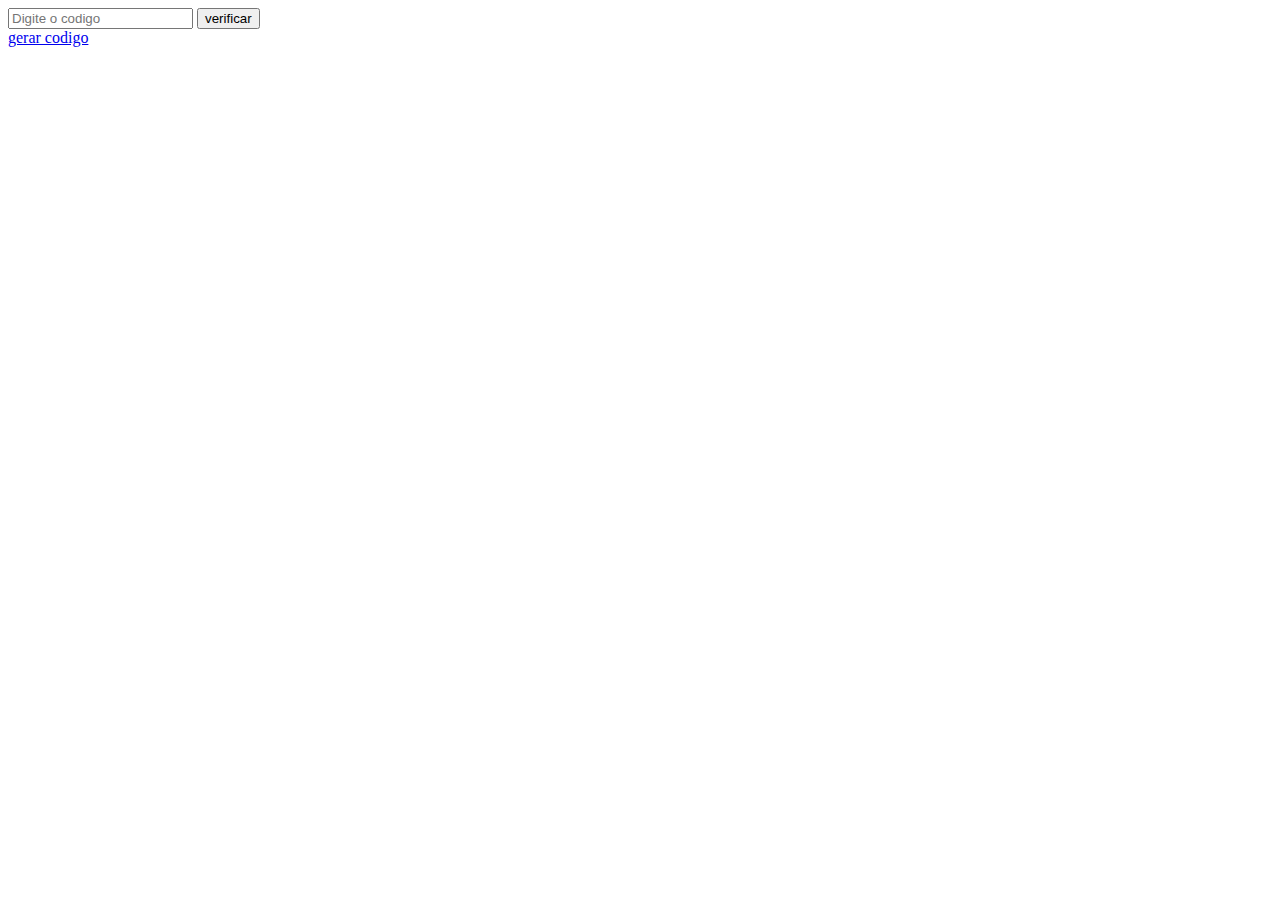
==== index.html @ 787c1a19 "gerador de codigo funcionando" ====
<!DOCTYPE html>
<html>
<head>
 <title>Login</title>
</head>
<body>
    <form method="post" action="login.php">
        <input type="text" name="codigo" placeholder="Digite o codigo"/>
        <input type="submit" value="verificar"/>

    </form>
    <a href="geralink.php">gerar codigo</a>
    
</body>
</html>
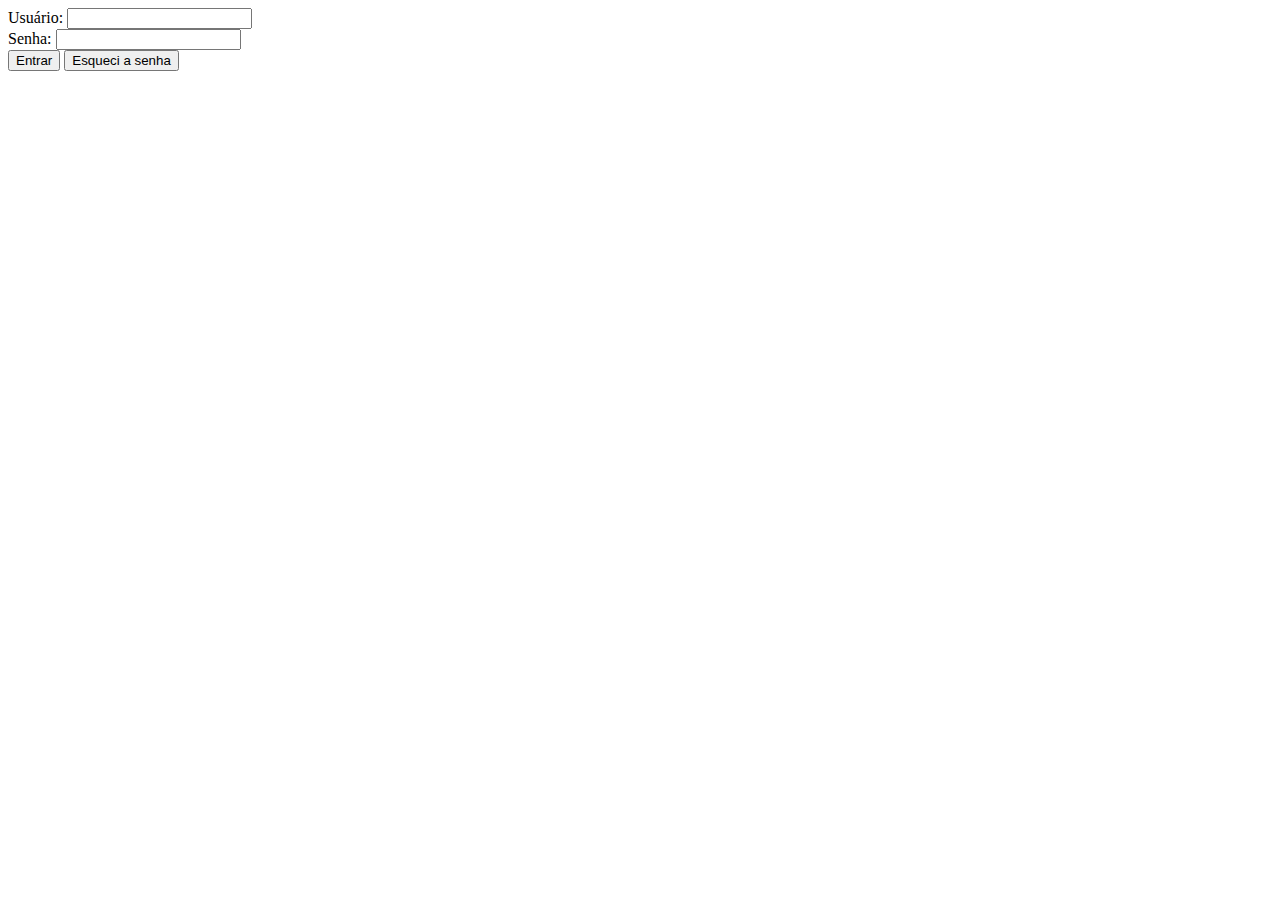
==== commit dcb61886: "Montando um pequeno design e acrescentando a opção de login" ====
--- a/index.html
+++ b/index.html
@@ -1,15 +1,30 @@
 <!DOCTYPE html>
 <html>
 <head>
- <title>Login</title>
+  <meta http-equiv="Content-Type" content="text/html; charset=UTF-8">
+  <link rel="stylesheet" type="text/css" href="css/style.css"/>
+  <title>Login</title>
 </head>
 <body>
-    <form method="post" action="login.php">
-        <input type="text" name="codigo" placeholder="Digite o codigo"/>
-        <input type="submit" value="verificar"/>
+    <div id="divlogin">
+           <form action="login-controle.php" method="post" id="formlogin">
+        
+              <div>
+                  <label>Usuário:</label>
+                  <input type="text" name="nome"/>
+              </div>
+              <div>
+                  <label>Senha:</label>
+                  <input type="password" name="senha"/>
+              </div>                
+              
+                  <div>
+                      <input type="submit" value="Entrar"/>
+                      <input type="reset" value="Esqueci a senha"/>
+                  </div>
+          
+      </form> 
+  </div>
 
-    </form>
-    <a href="geralink.php">gerar codigo</a>
-    
 </body>
-</html>+</html>
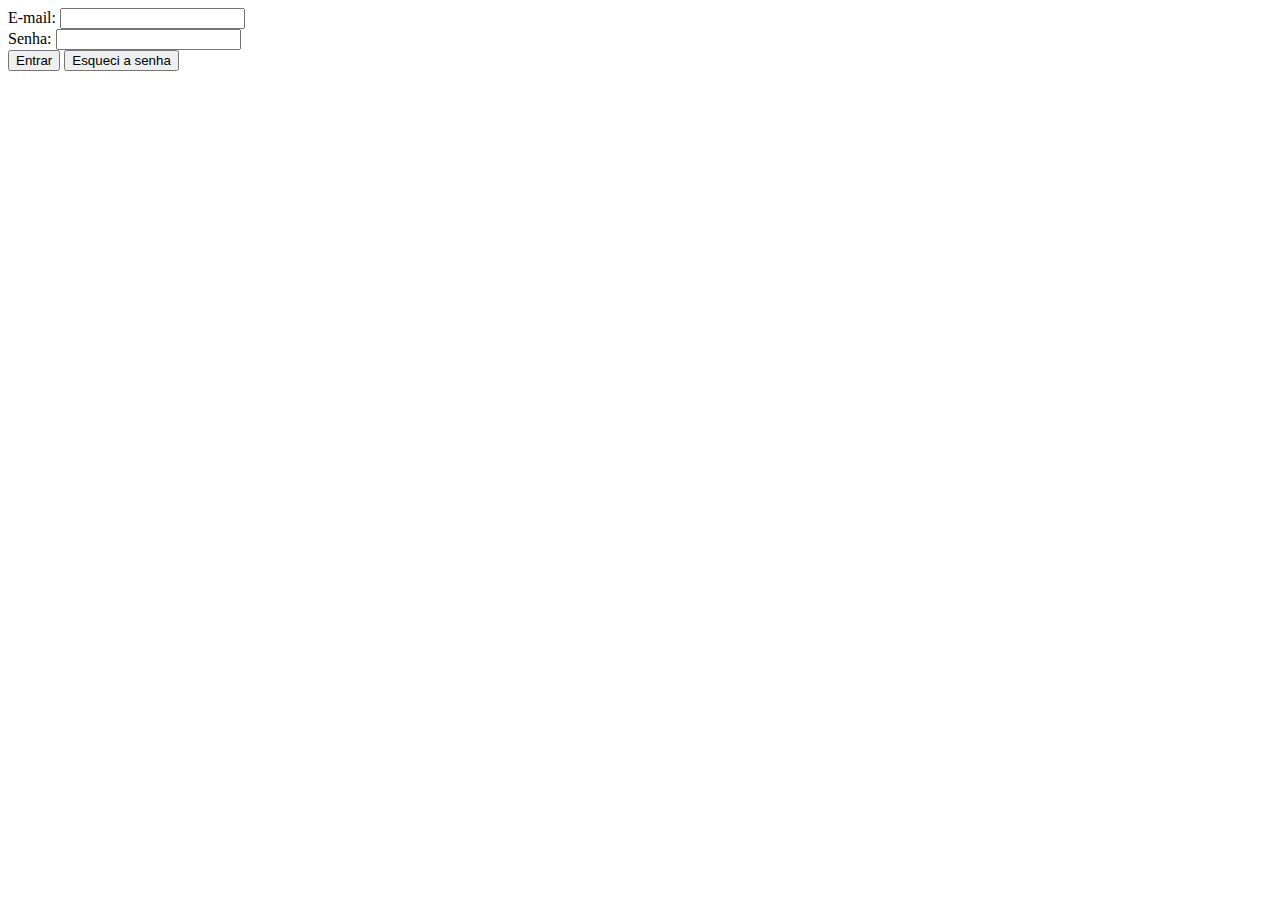
==== commit 9bd21537: "criado a parte do login" ====
--- a/index.html
+++ b/index.html
@@ -7,11 +7,11 @@
 </head>
 <body>
     <div id="divlogin">
-           <form action="login-controle.php" method="post" id="formlogin">
+           <form action="validate/login-controler.php" method="post" id="formlogin">
         
               <div>
-                  <label>Usuário:</label>
-                  <input type="text" name="nome"/>
+                  <label>E-mail:</label>
+                  <input type="text" name="email"/>
               </div>
               <div>
                   <label>Senha:</label>
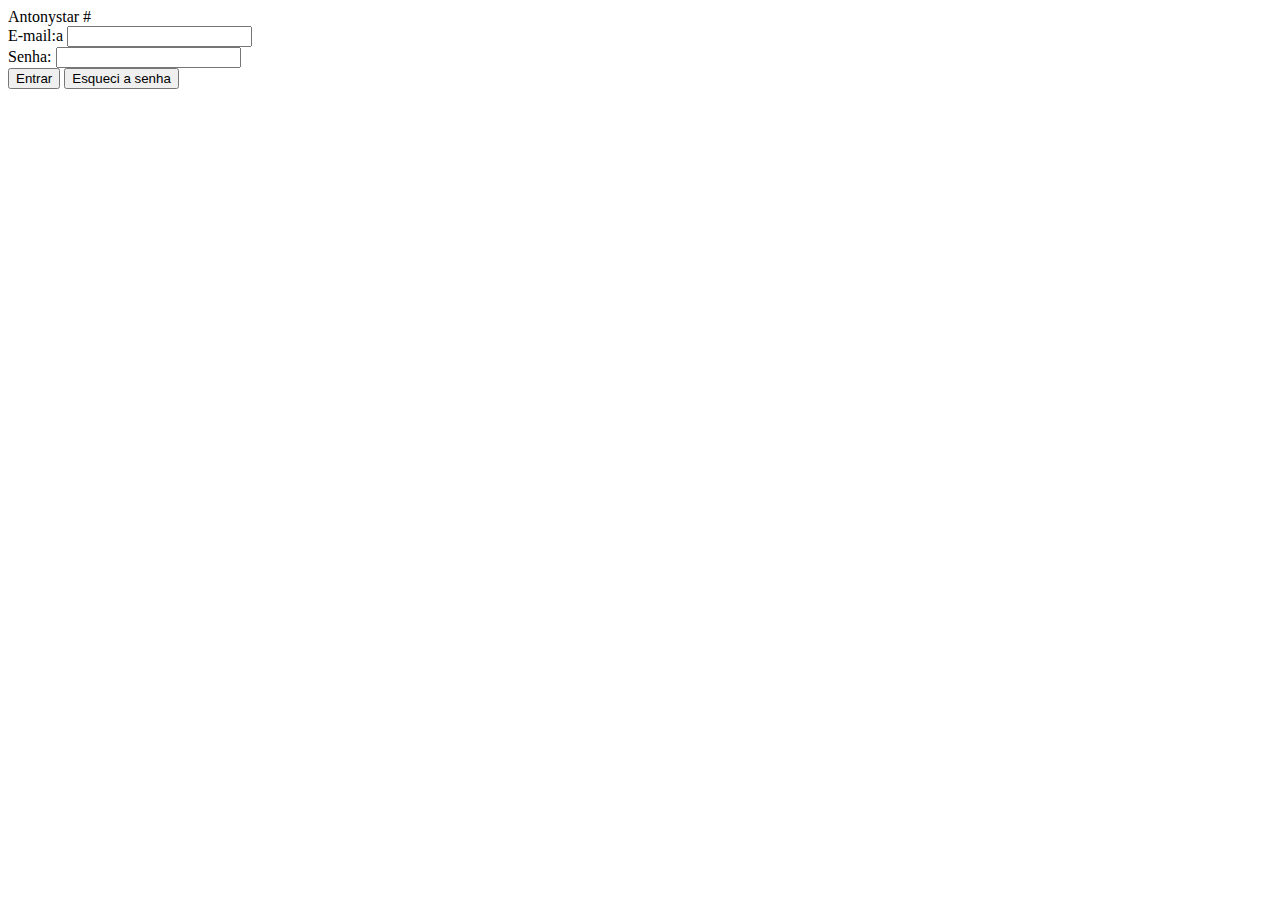
==== commit cb1d8955: "arrumar o CSS" ====
--- a/index.html
+++ b/index.html
@@ -1,30 +1,38 @@
 <!DOCTYPE html>
 <html>
+
 <head>
-  <meta http-equiv="Content-Type" content="text/html; charset=UTF-8">
-  <link rel="stylesheet" type="text/css" href="css/style.css"/>
-  <title>Login</title>
+    <meta http-equiv="Content-Type" content="text/html; charset=UTF-8">
+    <link rel="stylesheet" type="text/css" href="./css/style.css" />
+    <title>Login</title>
 </head>
+
 <body>
-    <div id="divlogin">
-           <form action="validate/login-controler.php" method="post" id="formlogin">
-        
-              <div>
-                  <label>E-mail:</label>
-                  <input type="text" name="email"/>
-              </div>
-              <div>
-                  <label>Senha:</label>
-                  <input type="password" name="senha"/>
-              </div>                
-              
-                  <div>
-                      <input type="submit" value="Entrar"/>
-                      <input type="reset" value="Esqueci a senha"/>
-                  </div>
-          
-      </form> 
-  </div>
+
+    <label class="nomelogo">Antonystar</label>
+    <label class="icologo">#</label>
+
+    <form action="validate/login-controler.php" method="post" id="formlogin">
+
+
+        <div>
+            <label>E-mail:</label><label class="pessoa">a</label>
+            <input type="text" name="email" />
+        </div>
+        <div>
+            <label>Senha:</label>
+            <input type="password" name="senha" />
+        </div>
+
+        <div>
+            <input type="submit" value="Entrar" />
+            <input type="reset" value="Esqueci a senha" />
+        </div>
+
+
+    </form>
+
 
 </body>
-</html>
+
+</html>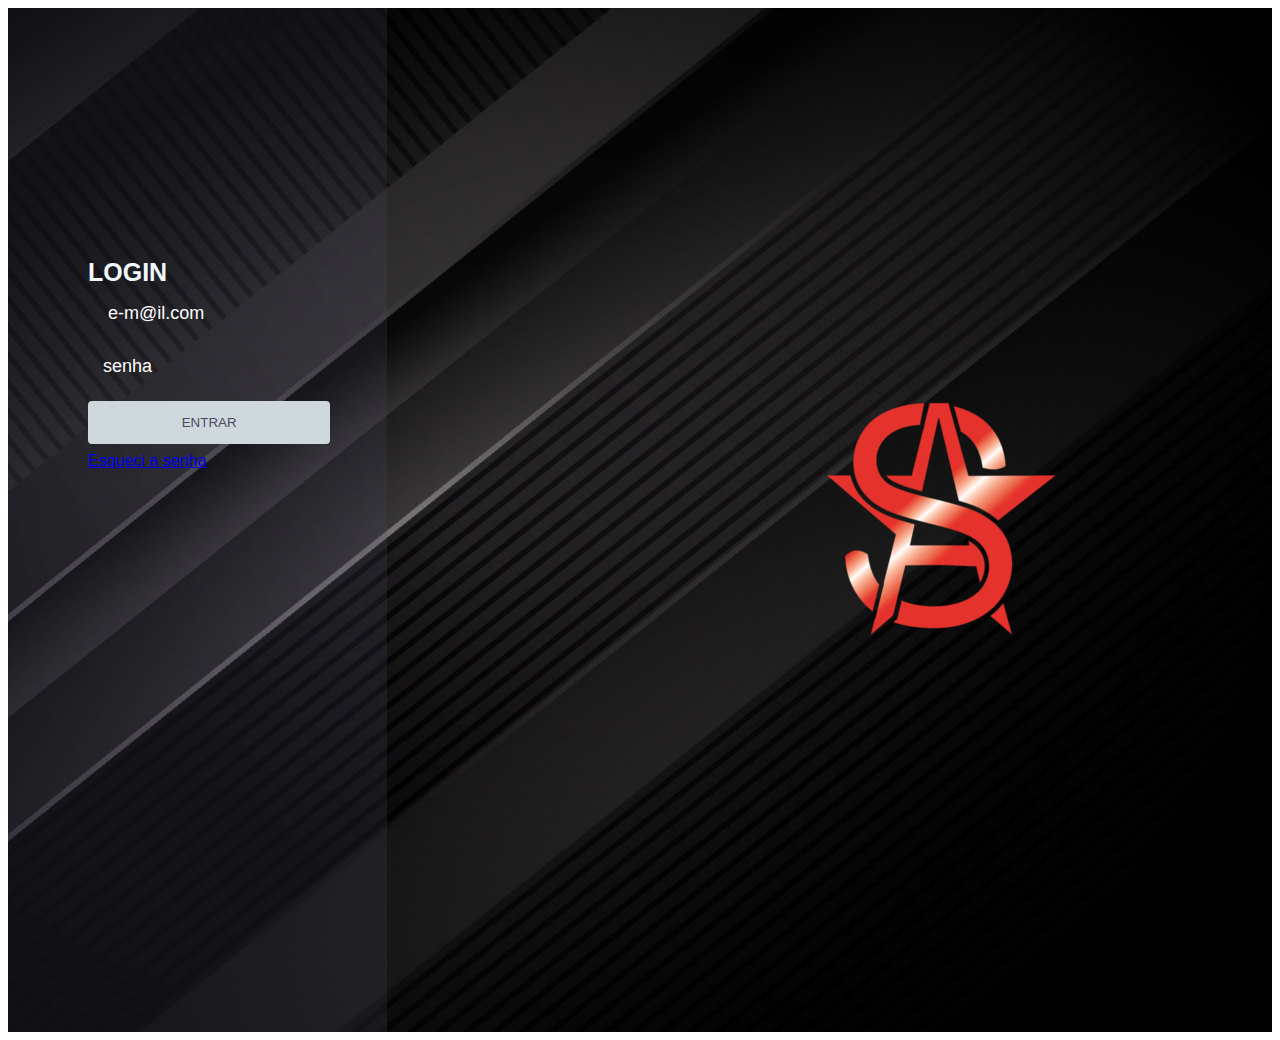
==== commit 88a6295a: "css aplicado na pg inicial" ====
--- a/index.html
+++ b/index.html
@@ -8,31 +8,25 @@
 </head>
 
 <body>
-
-    <label class="nomelogo">Antonystar</label>
-    <label class="icologo">#</label>
-
-    <form action="validate/login-controler.php" method="post" id="formlogin">
-
-
-        <div>
-            <label>E-mail:</label><label class="pessoa">a</label>
-            <input type="text" name="email" />
+    <div class="img">
+        <div class="lateral">
+            <div class="login">
+                <label class="nomelogo">Login</label>
+                <form action="validate/login-controler.php" method="post" id="formlogin">
+                    <div class="campoform">
+                        <input type="text" name="email" placeholder=" e-m@il.com" />
+                    </div>
+                    <div class="campoform">
+                        <input type="password" name="senha" placeholder="senha" />
+                    </div>
+                    <div class="campoform">
+                        <input type="submit" value="Entrar" />
+                        <a href="#">Esqueci a senha</a>
+                    </div>
+                </form>
+            </div>
         </div>
-        <div>
-            <label>Senha:</label>
-            <input type="password" name="senha" />
-        </div>
-
-        <div>
-            <input type="submit" value="Entrar" />
-            <input type="reset" value="Esqueci a senha" />
-        </div>
-
-
-    </form>
-
-
+    </div>
 </body>
 
 </html>--- a/css/style.css
+++ b/css/style.css
@@ -0,0 +1,69 @@
+.img {
+    background-image: url("../img/logo.ico"),url("../img/fundo.jpg");
+    background-position: 80%;
+  
+    background-repeat: no-repeat;
+    height: 1024px;
+    width: 100%;
+    /* background-color:#4C4A62; */
+    background-color: rgba(76,74,98,0.7);
+    color: aliceblue;
+    font-family: Arial, Helvetica, sans-serif;
+        
+ }
+ .lateral{
+    background-color: rgba(76,74,98,0.2);
+    height: 1024px;
+    width: 30%;
+    
+ }
+ .login{
+    /* background-color: red; */
+    padding:250px 30px 30px 80px;
+    
+
+ }
+ .nomelogo{
+    text-transform:uppercase;
+    font-weight: bold;
+    font-size:25px;
+    
+ }
+ .campoform{
+    /* background-color: green; */
+    background-position: center;
+    width:90%;
+ }
+ input[type=text],[type=password] {
+    width: 90%;
+    padding: 12px 15px;
+    margin: 4px 0;
+    display: inline-block;
+    border: 0px;
+    border-radius: 4px;
+    font-size: large;
+    text-decoration: white;
+    background-color: transparent;
+         
+  }
+  input[type=text]:active{
+    border: 0px;
+  }
+  ::placeholder {
+    color: white;
+  }
+  input[type=submit] {
+    width: 100%;
+    background-color: #CFD8DC;
+    color: #4C4A62;
+    padding: 14px 20px;
+    margin: 8px 0;
+    border: none;
+    border-radius: 4px;
+    cursor: pointer;
+    text-transform:uppercase;
+  }
+  
+  input[type=submit]:hover {
+    background-color: #CFD8DC;
+  }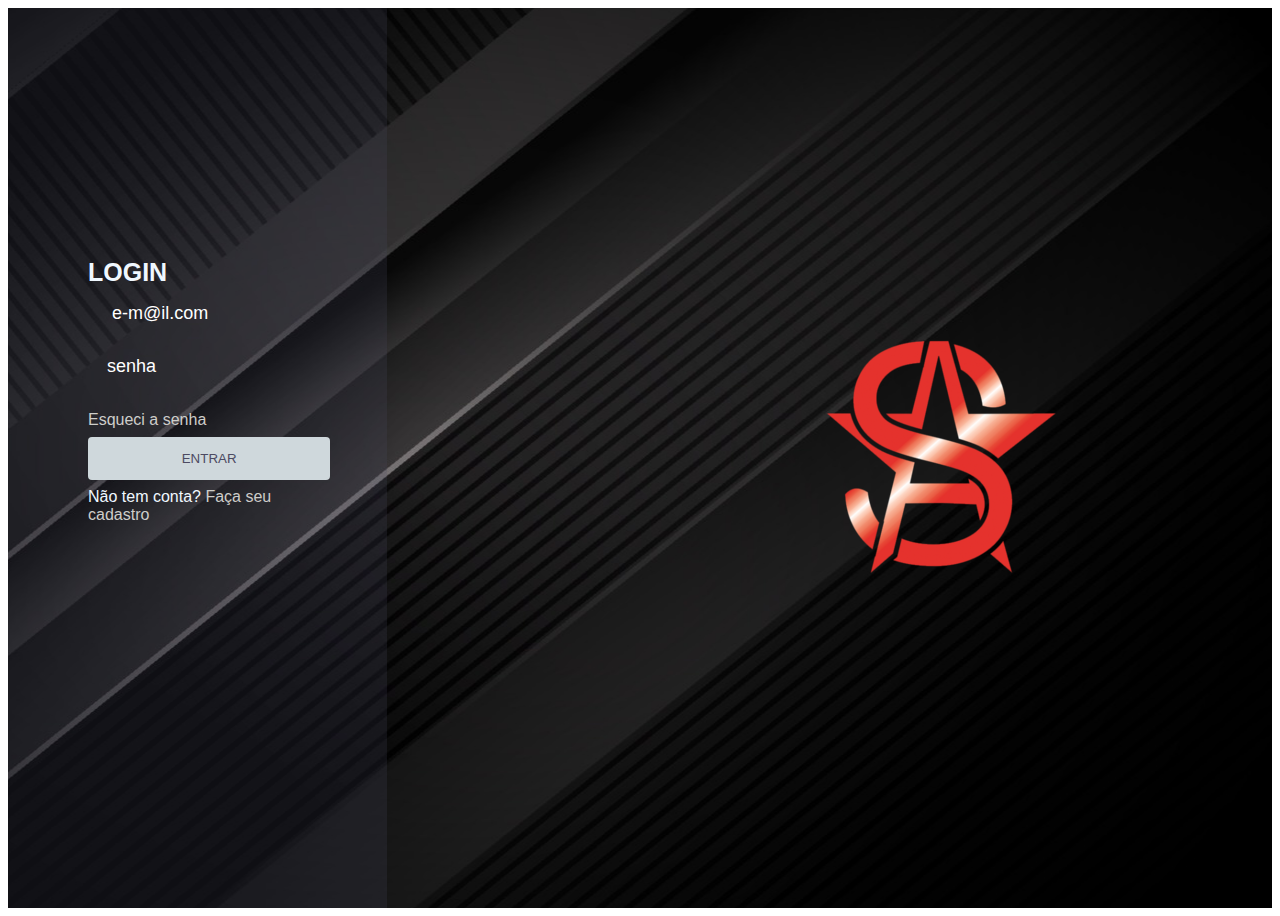
==== commit a61bc5ff: "pagina de login com o CSS pronto" ====
--- a/index.html
+++ b/index.html
@@ -20,8 +20,11 @@
                         <input type="password" name="senha" placeholder="senha" />
                     </div>
                     <div class="campoform">
+                        <br/>
+                        <a href="#">Esqueci a senha</a>
                         <input type="submit" value="Entrar" />
-                        <a href="#">Esqueci a senha</a>
+                        
+                        <span>Não tem conta? <a href="#">Faça seu cadastro</a></span>
                     </div>
                 </form>
             </div>
--- a/css/style.css
+++ b/css/style.css
@@ -1,58 +1,67 @@
 .img {
-    background-image: url("../img/logo.ico"),url("../img/fundo.jpg");
+    background-image: url("../img/logo.ico"), url("../img/fundo.jpg");
     background-position: 80%;
-  
+
     background-repeat: no-repeat;
-    height: 1024px;
+    height: 900px;
     width: 100%;
     /* background-color:#4C4A62; */
-    background-color: rgba(76,74,98,0.7);
+    background-color: rgba(76, 74, 98, 0.7);
     color: aliceblue;
     font-family: Arial, Helvetica, sans-serif;
-        
- }
- .lateral{
-    background-color: rgba(76,74,98,0.2);
-    height: 1024px;
+
+}
+
+.lateral {
+    background-color: rgba(76, 74, 98, 0.2);
+    height: 900px;
     width: 30%;
-    
- }
- .login{
+
+}
+
+.login {
     /* background-color: red; */
-    padding:250px 30px 30px 80px;
-    
+    padding: 250px 30px 30px 80px;
 
- }
- .nomelogo{
-    text-transform:uppercase;
+
+}
+
+.nomelogo {
+    text-transform: uppercase;
     font-weight: bold;
-    font-size:25px;
-    
- }
- .campoform{
+    font-size: 25px;
+
+}
+
+.campoform {
     /* background-color: green; */
     background-position: center;
-    width:90%;
- }
- input[type=text],[type=password] {
+    width: 90%;
+}
+
+input[type=text],[type=password] {
     width: 90%;
     padding: 12px 15px;
-    margin: 4px 0;
+    margin: 4px;
     display: inline-block;
     border: 0px;
     border-radius: 4px;
     font-size: large;
     text-decoration: white;
     background-color: transparent;
-         
-  }
-  input[type=text]:active{
+
+}
+
+
+input[type=text]:active {
     border: 0px;
-  }
-  ::placeholder {
+}
+
+::placeholder {
     color: white;
-  }
-  input[type=submit] {
+}
+
+input[type=submit] {
     width: 100%;
     background-color: #CFD8DC;
     color: #4C4A62;
@@ -61,9 +70,17 @@
     border: none;
     border-radius: 4px;
     cursor: pointer;
-    text-transform:uppercase;
-  }
-  
-  input[type=submit]:hover {
+    text-transform: uppercase;
+}
+
+input[type=submit]:hover {
     background-color: #CFD8DC;
-  }+}
+
+a:link,
+a:visited,
+a:hover,
+a:active {
+    color: rgb(206, 205, 202);
+    text-decoration: none;
+}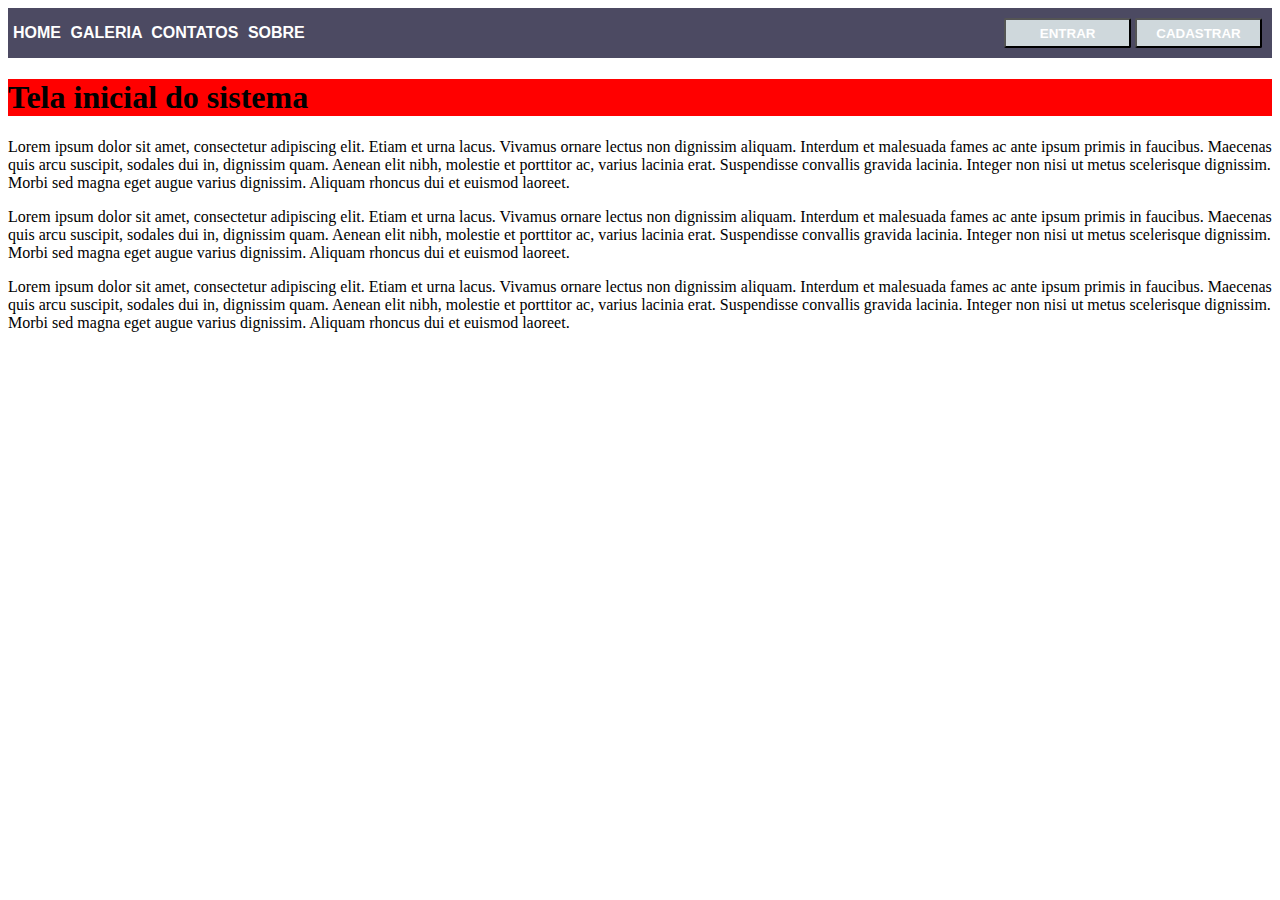
==== commit f2215c30: "aplicação do MVC" ====
--- a/index.html
+++ b/index.html
@@ -2,34 +2,54 @@
 <html>
 
 <head>
-    <meta http-equiv="Content-Type" content="text/html; charset=UTF-8">
-    <link rel="stylesheet" type="text/css" href="./css/style.css" />
-    <title>Login</title>
+    <meta charset='utf-8'>
+    <meta http-equiv='X-UA-Compatible' content='IE=edge'>
+    <title>Verificação de duas etapas</title>
+    <meta name='viewport' content='width=device-width, initial-scale=1'>
+
+
+    <link rel='stylesheet' type='text/css' media='screen' href='view/css/main.css'>
+    <script src='main.js'></script>
 </head>
 
 <body>
-    <div class="img">
-        <div class="lateral">
-            <div class="login">
-                <label class="nomelogo">Login</label>
-                <form action="validate/login-controler.php" method="post" id="formlogin">
-                    <div class="campoform">
-                        <input type="text" name="email" placeholder=" e-m@il.com" />
-                    </div>
-                    <div class="campoform">
-                        <input type="password" name="senha" placeholder="senha" />
-                    </div>
-                    <div class="campoform">
-                        <br/>
-                        <a href="#">Esqueci a senha</a>
-                        <input type="submit" value="Entrar" />
-                        
-                        <span>Não tem conta? <a href="#">Faça seu cadastro</a></span>
-                    </div>
-                </form>
-            </div>
+    <div class="menu">
+        <div class="itens-menu-grupo">
+            <span class="itens-menu">home</span>
+            <span class="itens-menu">galeria</span>
+            <span class="itens-menu">contatos</span>
+            <span class="itens-menu">sobre</span>
+     <!--    </div>
+        <div class="botoes-acao"> -->
+            <a href="view/index.html"><button class="botao">Entrar</button></a>
+            <a href="view/cadastro.html"><button class="botao">Cadastrar</button></a>
         </div>
     </div>
+    <div>
+        <h1>Tela inicial do sistema</h1>
+        <p>
+            Lorem ipsum dolor sit amet, consectetur adipiscing elit. Etiam et urna lacus. Vivamus ornare lectus non
+            dignissim aliquam. Interdum et malesuada fames ac ante ipsum primis in faucibus. Maecenas quis arcu
+            suscipit, sodales dui in, dignissim quam. Aenean elit nibh, molestie et porttitor ac, varius lacinia erat.
+            Suspendisse convallis gravida lacinia. Integer non nisi ut metus scelerisque dignissim. Morbi sed magna eget
+            augue varius dignissim. Aliquam rhoncus dui et euismod laoreet.
+        </p>
+        <p>
+            Lorem ipsum dolor sit amet, consectetur adipiscing elit. Etiam et urna lacus. Vivamus ornare lectus non
+            dignissim aliquam. Interdum et malesuada fames ac ante ipsum primis in faucibus. Maecenas quis arcu
+            suscipit, sodales dui in, dignissim quam. Aenean elit nibh, molestie et porttitor ac, varius lacinia erat.
+            Suspendisse convallis gravida lacinia. Integer non nisi ut metus scelerisque dignissim. Morbi sed magna eget
+            augue varius dignissim. Aliquam rhoncus dui et euismod laoreet.
+        </p>
+        <p>
+            Lorem ipsum dolor sit amet, consectetur adipiscing elit. Etiam et urna lacus. Vivamus ornare lectus non
+            dignissim aliquam. Interdum et malesuada fames ac ante ipsum primis in faucibus. Maecenas quis arcu
+            suscipit, sodales dui in, dignissim quam. Aenean elit nibh, molestie et porttitor ac, varius lacinia erat.
+            Suspendisse convallis gravida lacinia. Integer non nisi ut metus scelerisque dignissim. Morbi sed magna eget
+            augue varius dignissim. Aliquam rhoncus dui et euismod laoreet.
+        </p>
+    </div>
+
 </body>
 
 </html>--- a/view/css/main.css
+++ b/view/css/main.css
@@ -0,0 +1,37 @@
+h1 {
+    background-color: red;
+}
+
+.menu {
+    background-color: #4C4A62;
+    width: 100%;
+    padding: 10px 0;
+    font-family: Arial, Helvetica, sans-serif;
+    font-weight: bold;
+    text-transform: uppercase;
+}
+
+.botao {
+    color: white;
+    background-color: #CFD8DC;
+    border-radius: 2px;
+    height: 30px;
+    width: 10%;
+    position: relative;
+    left: 55%;
+    font-family: Arial, Helvetica, sans-serif;
+    font-weight: bold;
+    text-transform: uppercase;
+}
+
+.itens-menu {
+    
+    margin-left: 5px;
+}
+
+.itens-menu-grupo {
+      
+    position: relative;
+    color: white;
+}
+
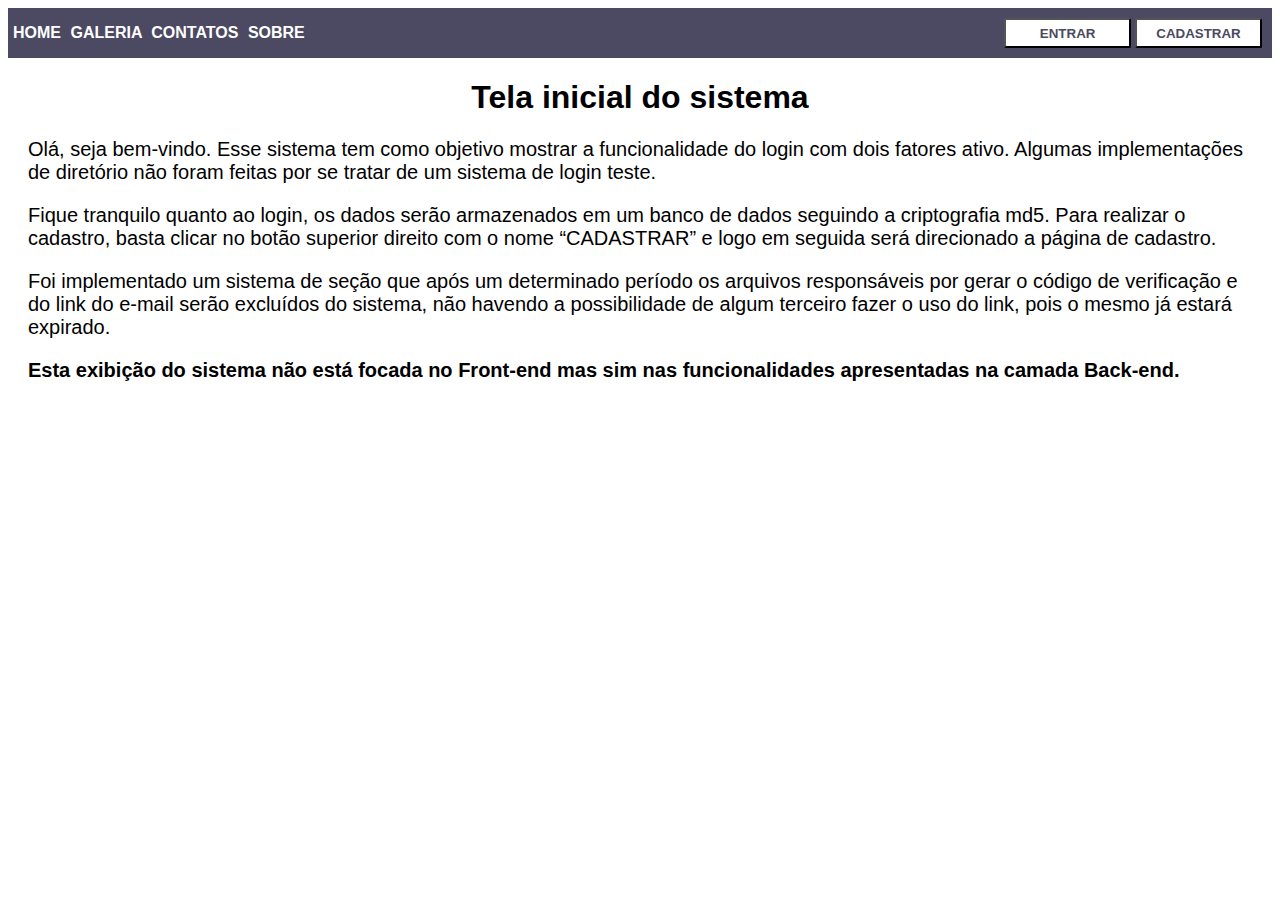
==== commit b7ba3358: "email online funcionando" ====
--- a/index.html
+++ b/index.html
@@ -9,7 +9,7 @@
 
 
     <link rel='stylesheet' type='text/css' media='screen' href='view/css/main.css'>
-    <script src='main.js'></script>
+    
 </head>
 
 <body>
@@ -28,25 +28,16 @@
     <div>
         <h1>Tela inicial do sistema</h1>
         <p>
-            Lorem ipsum dolor sit amet, consectetur adipiscing elit. Etiam et urna lacus. Vivamus ornare lectus non
-            dignissim aliquam. Interdum et malesuada fames ac ante ipsum primis in faucibus. Maecenas quis arcu
-            suscipit, sodales dui in, dignissim quam. Aenean elit nibh, molestie et porttitor ac, varius lacinia erat.
-            Suspendisse convallis gravida lacinia. Integer non nisi ut metus scelerisque dignissim. Morbi sed magna eget
-            augue varius dignissim. Aliquam rhoncus dui et euismod laoreet.
+            Olá, seja bem-vindo. Esse sistema tem como objetivo mostrar a funcionalidade do login com dois fatores ativo. Algumas implementações de diretório não foram feitas por se tratar de um sistema de login teste. 
         </p>
         <p>
-            Lorem ipsum dolor sit amet, consectetur adipiscing elit. Etiam et urna lacus. Vivamus ornare lectus non
-            dignissim aliquam. Interdum et malesuada fames ac ante ipsum primis in faucibus. Maecenas quis arcu
-            suscipit, sodales dui in, dignissim quam. Aenean elit nibh, molestie et porttitor ac, varius lacinia erat.
-            Suspendisse convallis gravida lacinia. Integer non nisi ut metus scelerisque dignissim. Morbi sed magna eget
-            augue varius dignissim. Aliquam rhoncus dui et euismod laoreet.
+            Fique tranquilo quanto ao login, os dados serão armazenados em um banco de dados seguindo a criptografia md5. Para realizar o cadastro, basta clicar no botão superior direito com o nome “CADASTRAR” e logo em seguida será direcionado a página de cadastro. 
         </p>
         <p>
-            Lorem ipsum dolor sit amet, consectetur adipiscing elit. Etiam et urna lacus. Vivamus ornare lectus non
-            dignissim aliquam. Interdum et malesuada fames ac ante ipsum primis in faucibus. Maecenas quis arcu
-            suscipit, sodales dui in, dignissim quam. Aenean elit nibh, molestie et porttitor ac, varius lacinia erat.
-            Suspendisse convallis gravida lacinia. Integer non nisi ut metus scelerisque dignissim. Morbi sed magna eget
-            augue varius dignissim. Aliquam rhoncus dui et euismod laoreet.
+            Foi implementado um sistema de seção que após um determinado período os arquivos responsáveis por gerar o código de verificação e do link do e-mail serão excluídos do sistema, não havendo a possibilidade de algum terceiro fazer o uso do link, pois o mesmo já estará expirado. 
+        </p>
+        <p style="font-weight: bold;">
+            Esta exibição do sistema não está focada no Front-end mas sim nas funcionalidades apresentadas na camada Back-end.  
         </p>
     </div>
 
--- a/view/css/main.css
+++ b/view/css/main.css
@@ -1,5 +1,12 @@
 h1 {
-    background-color: red;
+    
+    text-align: center;
+    font-family: Arial, Helvetica, sans-serif;
+}
+p{
+    font-size: 20px;
+    font-family: Arial, Helvetica, sans-serif;
+    margin: 20px;
 }
 
 .menu {
@@ -12,8 +19,8 @@
 }
 
 .botao {
-    color: white;
-    background-color: #CFD8DC;
+    color: #4C4A62;
+    background-color: white;
     border-radius: 2px;
     height: 30px;
     width: 10%;
